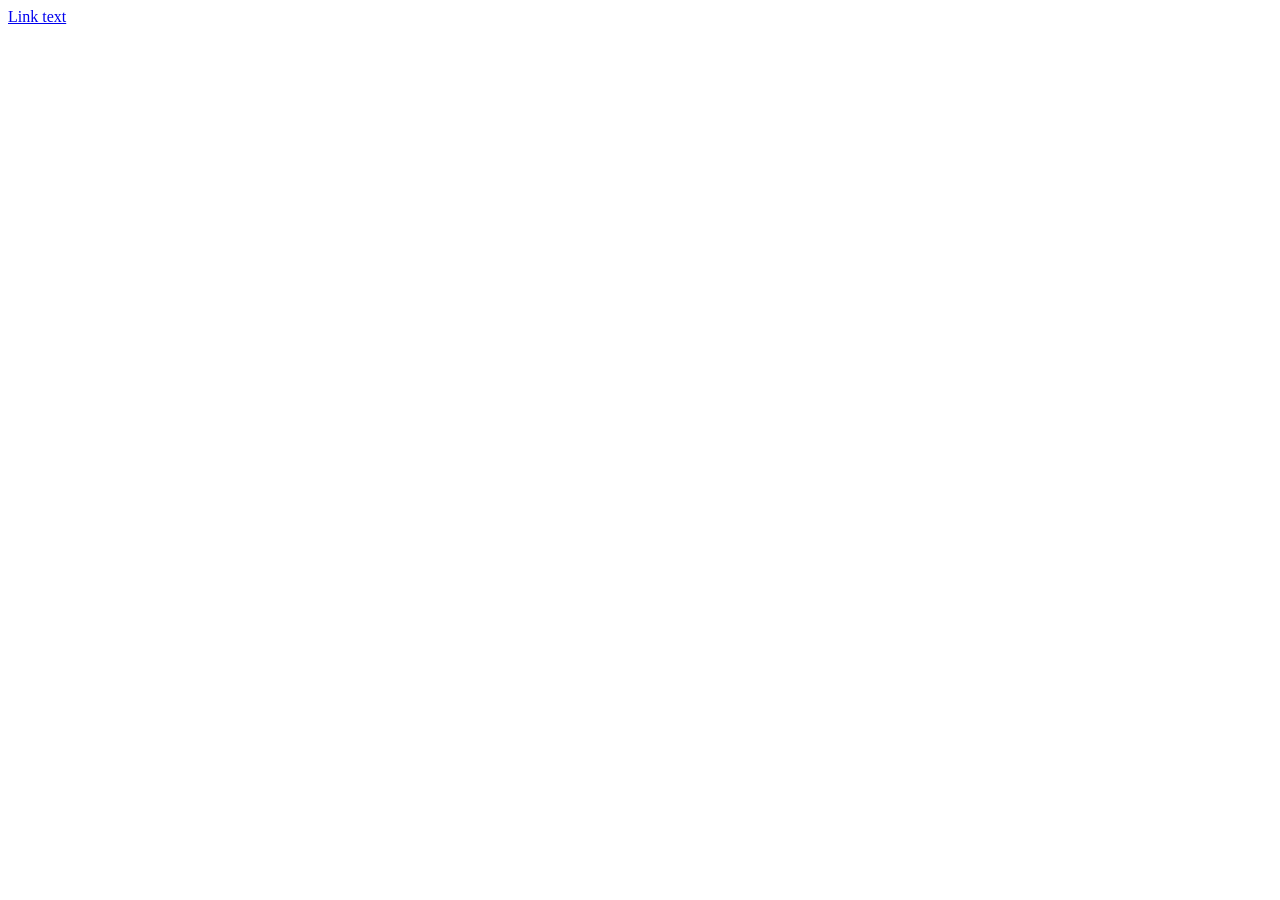
==== index.html @ 61ea4e74 "make index.html work" ====
<!DOCTYPE html>
<html lang="en">
<head>
    <meta charset="UTF-8">
    <meta name="viewport" content="width=device-width, initial-scale=1.0">
    <title>Document</title>
</head>
<body>
    <a href="kwebpage/index.html">Link text</a>
</body>
</html>
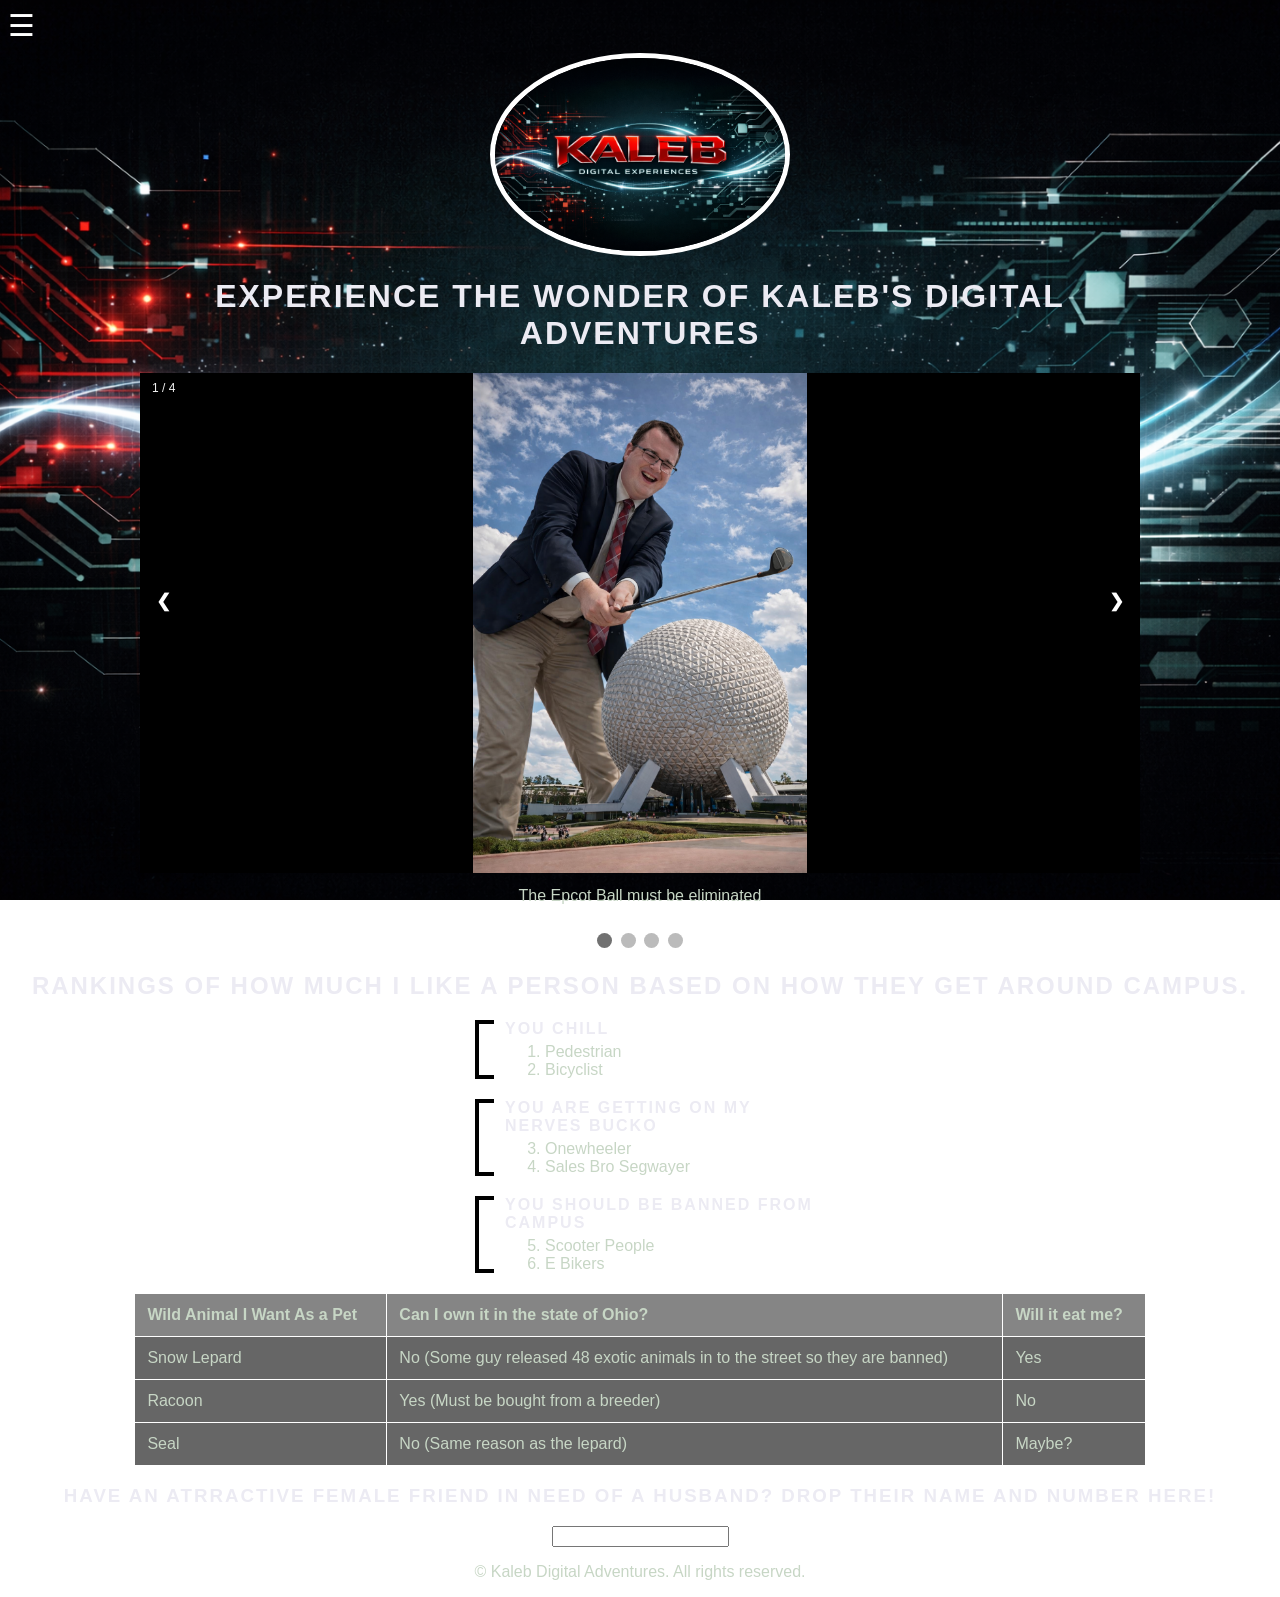
==== commit ec861f87: "make it actually work this time" ====
--- a/index.html
+++ b/index.html
@@ -1,11 +1,174 @@
 <!DOCTYPE html>
 <html lang="en">
 <head>
-    <meta charset="UTF-8">
-    <meta name="viewport" content="width=device-width, initial-scale=1.0">
-    <title>Document</title>
+  <meta charset="UTF-8">
+  <meta name="viewport" content="width=device-width, initial-scale=1.0">
+  <title>Kaleb Digital Adventures</title>
+  <link rel="stylesheet" href="styles.css">
+  <link rel="preconnect" href="https://fonts.gstatic.com" crossorigin>
+<link href="https://fonts.googleapis.com/css2?family=Montserrat:ital,wght@0,100..900;1,100..900&family=Orbitron:wght@400..900&display=swap" rel="stylesheet">
 </head>
+
 <body>
-    <a href="kwebpage/index.html">Link text</a>
+
+<header>
+  <input type="checkbox" id="menu-toggle">
+  <label for="menu-toggle" class="menu-icon">&#9776;</label>
+  <nav class="sidebar">
+    <ul>
+      <li><a href="#">Home</a></li>
+      <li><a href="#">WWR</a></li>
+      <li><a href="#">ICE</a></li>
+      <li><a href="#">About Me</a></li>
+    </ul>
+  </nav>
+
+  <img src="images/radlogo.png" alt="Kaleb Digital Adventures" class="logo">
+</header>
+
+<main>
+
+  <div class="slideshow-container">
+
+    <h1>Experience the wonder of Kaleb's Digital Adventures </h1>
+
+    <!-- Slide 1 -->
+    <div class="mySlides fade">
+      <div class="numbertext">1 / 4</div>
+      <img src="images/deathtoepcotball.png" style="width:100%">
+      <div class="text">The Epcot Ball must be eliminated</div>
+    </div>
+
+    <!-- Slide 2 -->
+    <div class="mySlides fade">
+      <div class="numbertext">2 / 4</div>
+      <img src="images/dopecivic.jpg" style="width:100%">
+      <div class="text">The 2013 Honda Civic may be the greatest vehicle ever created</div>
+    </div>
+
+    <!-- Slide 3 -->
+    <div class="mySlides fade">
+      <div class="numbertext">3 / 4</div>
+      <img src="images/planes.jpg" style="width:100%">
+      <div class="text">Someday...</div>
+    </div>
+
+    <!-- Slide 4 -->
+    <div class="mySlides fade">
+      <div class="numbertext">4 / 4</div>
+      <img src="images/waterfall.jpg" style="width:100%">
+      <div class="text">I went chasing waterfalls</div>
+    </div>
+
+    <!-- Navigation Arrows -->
+    <a class="prev" onclick="plusSlides(-1)">&#10094;</a>
+    <a class="next" onclick="plusSlides(1)">&#10095;</a>
+
+  </div>
+
+  <br>
+
+  <!-- Dots -->
+  <div style="text-align:center">
+    <span class="dot" onclick="currentSlide(1)"></span>
+    <span class="dot" onclick="currentSlide(2)"></span>
+    <span class="dot" onclick="currentSlide(3)"></span>
+    <span class="dot" onclick="currentSlide(4)"></span>
+  </div>
+
+  <h2>Rankings of how much I like a person based on how they get around campus.</h2>
+
+  <div class="group chill">
+  <span class="label">You chill</span>
+  <ol start="1">
+    <li>Pedestrian</li>
+    <li>Bicyclist</li>
+  </ol>
+</div>
+
+<div class="group nerves">
+  <span class="label">You are getting on my nerves bucko</span>
+  <ol start="3">
+    <li>Onewheeler</li>
+    <li>Sales Bro Segwayer</li>
+  </ol>
+</div>
+
+<div class="group crash">
+  <span class="label">You Should Be Banned From Campus </span>
+  <ol start="5">
+    <li>Scooter People</li>
+    <li>E Bikers</li>
+  </ol>
+</div>
+
+<table>
+  <tr>
+    <th>Wild Animal I Want As a Pet</th>
+    <th>Can I own it in the state of Ohio?</th>
+    <th>Will it eat me?</th>
+  </tr>
+  <tr>
+    <td>Snow Lepard </td>
+    <td>No (Some guy released 48 exotic animals in to the street so they are banned)</td>
+    <td>Yes</td>
+  </tr>
+  <tr>
+    <td>Racoon</td>
+    <td>Yes (Must be bought from a breeder)</td>
+    <td>No</td>
+  </tr>
+   <tr>
+    <td>Seal</td>
+    <td>No (Same reason as the lepard)</td>
+    <td>Maybe?</td>
+  </tr>
+</table>
+<h3>
+  Have an atrractive female friend in need of a husband? Drop their name and number here!
+</h3>
+<form action="Get me a wife">
+  <input type="text">
+</form>
+
+</main>
+
+<footer>
+  <p>&copy; Kaleb Digital Adventures. All rights reserved.</p>
+</footer>
+
+<script>
+let slideIndex = 1;
+showSlides(slideIndex);
+
+function plusSlides(n) {
+  showSlides(slideIndex += n);
+}
+
+function currentSlide(n) {
+  showSlides(slideIndex = n);
+}
+
+function showSlides(n) {
+  let i;
+  let slides = document.getElementsByClassName("mySlides");
+  let dots = document.getElementsByClassName("dot");
+
+  if (n > slides.length) { slideIndex = 1 }
+  if (n < 1) { slideIndex = slides.length }
+
+  for (i = 0; i < slides.length; i++) {
+    slides[i].style.display = "none";
+  }
+
+  for (i = 0; i < dots.length; i++) {
+    dots[i].className = dots[i].className.replace(" active", "");
+  }
+
+  slides[slideIndex - 1].style.display = "block";
+  dots[slideIndex - 1].className += " active";
+}
+</script>
+
 </body>
 </html>
--- a/styles.css
+++ b/styles.css
@@ -0,0 +1,234 @@
+body {
+font-family: 'Montserrat' , sans-serif ;
+color: #c7d6c5;
+}
+#menu-toggle {
+  display: none;
+}
+
+ 
+.sidebar {
+  position: fixed;
+  left: -250px;  
+  width: 250px;
+  height: 100%;
+  background: #333;
+  transition: all 0.3s ease;  
+  padding-top: 60px;
+}
+
+
+#menu-toggle:checked ~ .sidebar {
+  left: 0;
+}
+
+
+.sidebar ul li a {
+  color: white;
+  display: block;
+  padding: 15px;
+  text-decoration: none;
+}
+* {box-sizing:border-box}
+
+
+.slideshow-container {
+  max-width: 1000px;
+  position: relative;
+  margin: auto;
+}
+
+
+.mySlides {
+  display: none;
+  position: relative;
+}
+
+
+.prev, .next {
+  cursor: pointer;
+  position: absolute;
+  top: 50%;
+  width: auto;
+  margin-top: -22px;
+  padding: 16px;
+  color: white;
+  font-weight: bold;
+  font-size: 18px;
+  transition: 0.6s ease;
+  border-radius: 0 3px 3px 0;
+  user-select: none;
+}
+
+
+.next {
+  right: 0;
+  border-radius: 3px 0 0 3px;
+}
+
+
+.prev:hover, .next:hover {
+  background-color: rgba(0,0,0,0.8);
+}
+
+/* Caption text */
+.text {
+  color: #c7d6c5;
+  font-size: 16px;
+  padding: 10px 0;
+  text-align: center;
+  position: static; 
+}
+
+
+.numbertext {
+  color: #f2f2f2;
+  font-size: 12px;
+  padding: 8px 12px;
+  position: absolute;
+  top: 0;
+}
+.dot {
+  cursor: pointer;
+  height: 15px;
+  width: 15px;
+  margin: 0 2px;
+  background-color: #bbb;
+  border-radius: 50%;
+  display: inline-block;
+  transition: background-color 0.6s ease;
+}
+
+.active, .dot:hover {
+  background-color: #717171;
+}
+
+/* Fading animation */
+.fade {
+  animation-name: fade;
+  animation-duration: 1.5s;
+}
+
+@keyframes fade {
+  from {opacity: .4}
+  to {opacity: 1}
+}
+.mySlides img {
+  width: 100%;
+  height: 500px;
+  object-fit: contain;
+  background-color: black; 
+}
+.group {
+  position: relative;
+  margin: 20px auto;
+  width: 350px; 
+  padding-left: 40px;
+  text-align: left;
+}
+
+.group ol {
+  display: block; 
+  margin: 0;
+}
+
+.group::before {
+  content: "";
+  position: absolute;
+  left: 10px;
+  top: 0;
+  bottom: 0;
+  width: 15px;  
+  border-left: 4px solid black;
+  border-top: 4px solid black;
+  border-bottom: 4px solid black;
+}
+
+.label {
+  font-weight: bold;
+  display: block;
+  margin-bottom: 5px;
+}
+
+body {
+  background-image: url(images/coolbackground.png);
+  background-size: cover;
+  background-position: center;
+  background-repeat: no-repeat;
+  background-attachment: fixed;
+}
+.logo {
+  width: 300px; 
+  height: auto;  
+  display: block;
+  margin: 10px auto; 
+  border-radius: 50%;
+  border-color: white;
+  border-width: 5px;
+  border-style: solid;
+}
+.menu-icon {
+  color: white;
+  font-size: 30px;      
+  cursor: pointer;     /
+  padding: 10px;       
+  display: inline-block; 
+}
+
+
+h1 {
+  text-align: center;
+}
+
+h2 {
+  text-align: center;
+}
+
+table {
+  margin: auto;
+}
+
+footer {
+  text-align: center;
+}
+
+h3 {
+  text-align: center;
+}
+form {
+  text-align: center;
+}
+table {
+  margin: auto;
+  border-collapse: collapse; 
+  width: 80%; 
+  background-color: rgba(0, 0, 0, 0.6); 
+}
+
+th, td {
+  border: 1px solid white; 
+  padding: 12px;           
+  text-align: left;        
+}
+
+th {
+  background-color: rgba(255, 255, 255, 0.2); 
+}
+
+tr:hover {
+  background-color: rgba(255, 255, 255, 0.1);
+}
+
+h1, h2, h3, .logo-text, .label {
+  font-family: 'Orbitron', sans-serif;
+  letter-spacing: 2px; 
+  text-transform: uppercase; 
+  color:#ECEBF3
+}
+
+
+.sidebar ul li a {
+  font-family: 'Montserrat', sans-serif;
+  font-weight: 500;
+}
+
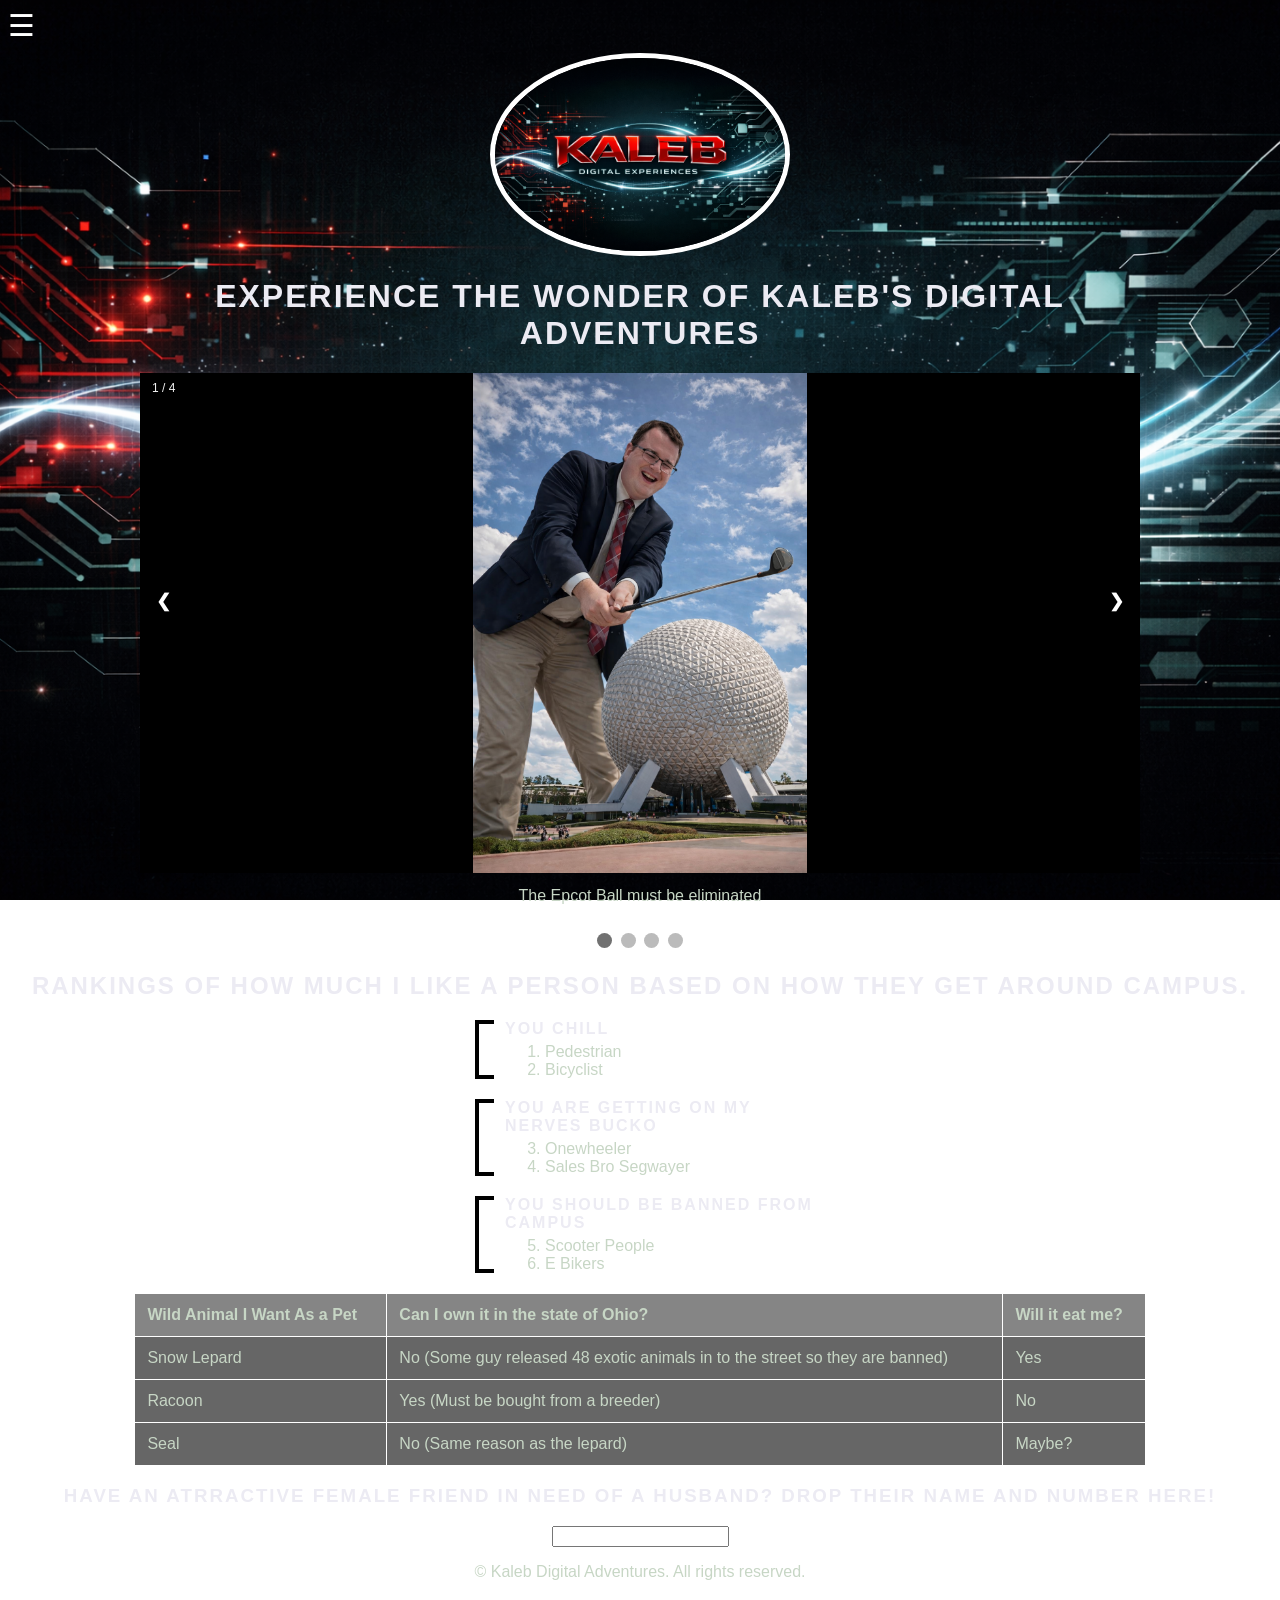
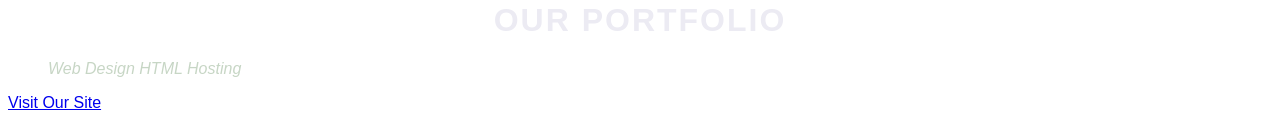
==== commit 21244936: "things" ====
--- a/index.html
+++ b/index.html
@@ -16,10 +16,10 @@
   <label for="menu-toggle" class="menu-icon">&#9776;</label>
   <nav class="sidebar">
     <ul>
-      <li><a href="#">Home</a></li>
-      <li><a href="#">WWR</a></li>
-      <li><a href="#">ICE</a></li>
-      <li><a href="#">About Me</a></li>
+      <li><a href="">Home</a></li>
+      <li><a href="wwr/index.html">WWR</a></li>
+      <li><a href="ice/">ICE</a></li>
+      <li><a href="kwebpage/images/report.html">Final Report</a></li>
     </ul>
   </nav>
 
@@ -171,4 +171,22 @@
 </script>
 
 </body>
-</html>+</html>
+
+<div>
+  <h1> Our Portfolio </h1>
+  <ul>
+    <i>
+      Web Design
+    </i>
+    <i>
+      HTML
+    </i>
+    <i>
+      Hosting
+    </i>
+  </ul>
+</div>
+<div>
+  <a href="https://alswebdesign.com">Visit Our Site</a>
+</div>
